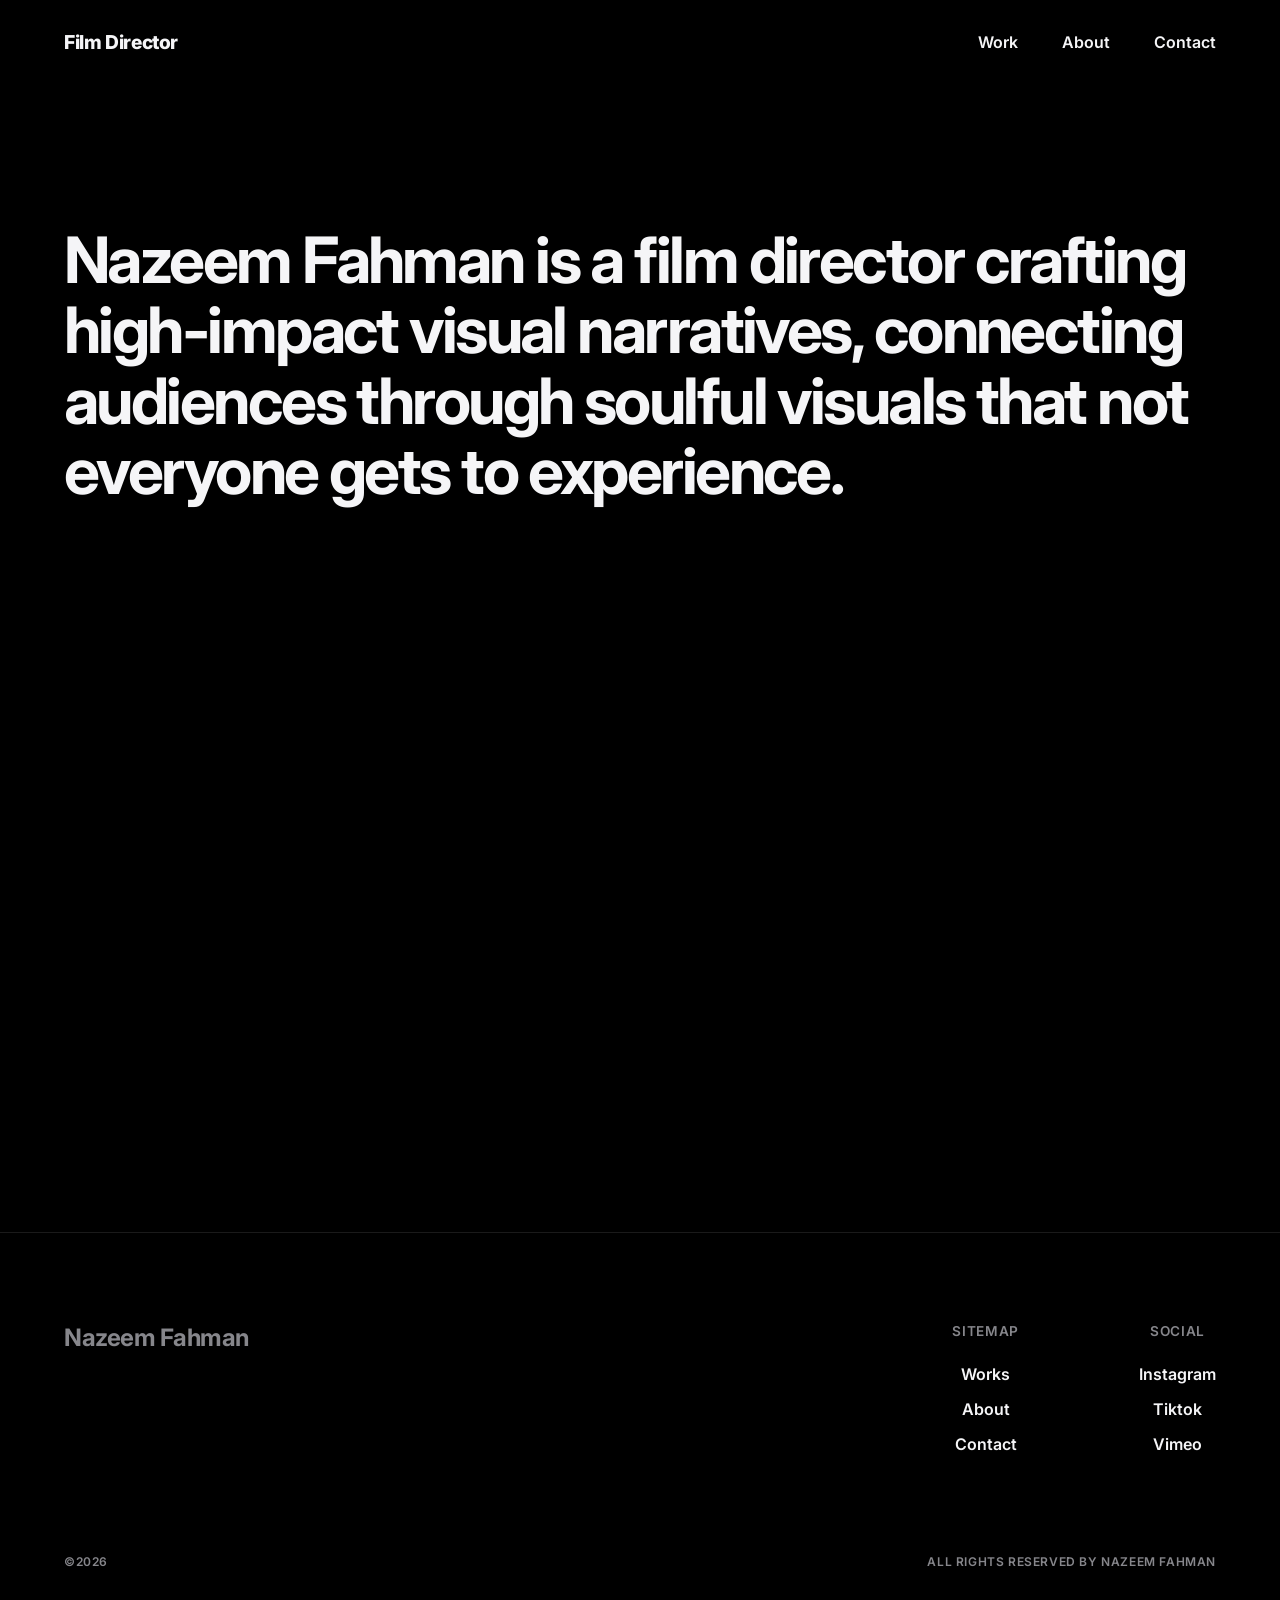
==== about/index.html @ 745b7d1c "s" ====
<!DOCTYPE html>
<html lang="en">
<head>
    <meta charset="UTF-8">
    <meta name="viewport" content="width=device-width, initial-scale=1.0">
    <title>About | Nazeem Fahman</title>
    <link rel="stylesheet" href="/style.css">
    <link href="https://fonts.googleapis.com/css2?family=Inter:wght@400;600;700;800&display=swap" rel="stylesheet">
</head>
<body>

    <!-- Minimalist Nav -->
    <nav>
        <div class="logo"><a href="/" style="color: inherit; text-decoration: none;">Film Director</a></div>
        <div class="nav-links">
            <a href="index.html#work">Work</a>
            <a href="about.html">About</a>
            <a href="index.html#contact">Contact</a>
        </div>
    </nav>

    <!-- Massive Typography About Section -->
    <section class="about-hero reveal active">
        <h1 class="about-statement">
            Nazeem Fahman is a film director crafting high-impact visual narratives, connecting audiences through soulful visuals that not everyone gets to experience.
        </h1>
    </section>

    <!-- Auto Sliding Image Marquee -->
    <section class="image-marquee reveal active">
        <div class="marquee-track">
            <!-- First Set of Images -->
            <div class="marquee-image" style="background-image: url('https://images.unsplash.com/photo-1536440136628-849c177e76a1?q=80&w=800&auto=format&fit=crop');"></div>
            <div class="marquee-image" style="background-image: url('https://images.unsplash.com/photo-1588661621245-e1194ab5f25a?q=80&w=800&auto=format&fit=crop');"></div>
            <div class="marquee-image" style="background-image: url('https://images.unsplash.com/photo-1626814026160-2237a95fc5a0?q=80&w=800&auto=format&fit=crop');"></div>
            <div class="marquee-image" style="background-image: url('https://images.unsplash.com/photo-1594492723653-5d519b7a4214?q=80&w=800&auto=format&fit=crop');"></div>
            
            <!-- Second Set of Images (Exact Duplicates) to create the seamless infinite loop -->
            <div class="marquee-image" style="background-image: url('https://images.unsplash.com/photo-1536440136628-849c177e76a1?q=80&w=800&auto=format&fit=crop');"></div>
            <div class="marquee-image" style="background-image: url('https://images.unsplash.com/photo-1588661621245-e1194ab5f25a?q=80&w=800&auto=format&fit=crop');"></div>
            <div class="marquee-image" style="background-image: url('https://images.unsplash.com/photo-1626814026160-2237a95fc5a0?q=80&w=800&auto=format&fit=crop');"></div>
            <div class="marquee-image" style="background-image: url('https://images.unsplash.com/photo-1594492723653-5d519b7a4214?q=80&w=800&auto=format&fit=crop');"></div>
        </div>
    </section>

    <!-- Modern Premium Footer -->
    <footer class="modern-footer">
        <div class="footer-top">
            <div class="footer-brand">
                <h3>Nazeem Fahman</h3>
            </div>
            <div class="footer-links">
                <div class="footer-column">
                    <h4>SITEMAP</h4>
                    <ul>
                        <li><a href="index.html#work">Works</a></li>
                        <li><a href="about.html">About</a></li>
                        <li><a href="index.html#contact">Contact</a></li>
                    </ul>
                </div>
                <div class="footer-column">
                    <h4>SOCIAL</h4>
                    <ul>
                        <li><a href="#" target="_blank">Instagram</a></li>
                        <li><a href="#" target="_blank">Tiktok</a></li>
                        <li><a href="#" target="_blank">Vimeo</a></li>
                    </ul>
                </div>
            </div>
        </div>
        <div class="footer-bottom">
            <p>&copy;2026</p>
            <p>ALL RIGHTS RESERVED BY NAZEEM FAHMAN</p>
        </div>
    </footer>

    <script src="script.js"></script>
</body>
</html>
---- style.css ----
/* Core Reset and Variables */
* {
    margin: 0;
    padding: 0;
    box-sizing: border-box;
}

:root {
    --bg-color: #000000;
    --text-primary: #f5f5f7; /* Apple's off-white */
    --text-secondary: #86868b;
}

body, html {
    font-family: 'Inter', -apple-system, BlinkMacSystemFont, sans-serif;
    background-color: var(--bg-color);
    color: var(--text-primary);
    -webkit-font-smoothing: antialiased;
    overflow-x: hidden;
}

/* Minimal Navigation */
nav {
    position: fixed;
    top: 0;
    width: 100%;
    padding: 30px 5vw;
    display: flex;
    justify-content: space-between;
    align-items: center;
    z-index: 100;
    mix-blend-mode: difference; /* Keeps nav visible over any background */
}

.logo {
    font-size: 1.2rem;
    font-weight: 800;
    letter-spacing: -0.02em;
}

.nav-links a {
    color: var(--text-primary);
    text-decoration: none;
    margin-left: 40px;
    font-size: 1rem;
    font-weight: 600;
    transition: opacity 0.3s;
}

.nav-links a:hover {
    opacity: 0.6;
}

/* Massive Hero Section */
.hero {
    height: 100vh;
    display: flex;
    flex-direction: column;
    justify-content: center;
    padding: 0 5vw;
    position: relative;
}

.hero h1 {
    font-size: clamp(4rem, 12vw, 12rem); /* Scales hugely based on screen size */
    font-weight: 800;
    line-height: 0.9;
    letter-spacing: -0.04em; /* Tight tracking for that modern look */
    margin: 0;
}

.hero h3 {
    font-size: clamp(1rem, 12vw, 12rem); /* Scales hugely based on screen size */
    font-weight: 800;
    line-height: 0.9;
    letter-spacing: -0.04em; /* Tight tracking for that modern look */
    margin: 0;
}

.hero p {
    margin-top: 30px;
    font-size: clamp(1.2rem, 2vw, 1.8rem);
    color: var(--text-secondary);
    max-width: 600px;
    font-weight: 400;
}

.scroll-indicator {
    position: absolute;
    bottom: 40px;
    left: 5vw;
    font-size: 0.9rem;
    text-transform: uppercase;
    letter-spacing: 0.1em;
    color: var(--text-secondary);
    animation: pulse 2s infinite;
}

@keyframes pulse {
    0%, 100% { opacity: 0.5; }
    50% { opacity: 1; }
}

/* Edge-to-Edge Project Layout */
.featured-project {
    padding: 15vh 5vw;
    display: flex;
    flex-direction: column;
    gap: 40px;
}

.project-image {
    width: 100%;
    height: 70vh;
    background-size: cover;
    background-position: center;
    border-radius: 4px;
}

.project-details h2 {
    font-size: clamp(3rem, 6vw, 6rem);
    font-weight: 800;
    letter-spacing: -0.03em;
    margin-bottom: 15px;
}

.project-meta {
    display: flex;
    gap: 20px;
    color: var(--text-secondary);
    font-size: 1.1rem;
    margin-bottom: 40px;
    text-transform: uppercase;
    letter-spacing: 0.05em;
}

.view-btn {
    display: inline-block;
    padding: 18px 40px;
    border: 1px solid var(--text-primary);
    color: var(--text-primary);
    text-decoration: none;
    font-size: 1rem;
    font-weight: 600;
    border-radius: 50px; /* Pill shape is very modern */
    transition: all 0.3s ease;
}

.view-btn:hover {
    background-color: var(--text-primary);
    color: var(--bg-color);
}

/* Contact Section */
.contact-section {
    padding: 20vh 5vw;
    text-align: center;
}

.massive-text {
    font-size: clamp(5rem, 15vw, 15rem);
    font-weight: 800;
    line-height: 0.85;
    letter-spacing: -0.05em;
    margin-bottom: 40px;
}

.email-link {
    font-size: clamp(1.5rem, 3vw, 3rem);
    color: var(--text-secondary);
    text-decoration: none;
    transition: color 0.3s;
}

.email-link:hover {
    color: var(--text-primary);
}

footer {
    text-align: center;
    padding: 40px;
    color: var(--text-secondary);
    font-size: 0.9rem;
}

/* Scroll Reveal Animation Classes */
.reveal {
    opacity: 0;
    transform: translateY(50px);
    transition: all 1s cubic-bezier(0.16, 1, 0.3, 1); /* Premium easing curve */
}

.reveal.active {
    opacity: 1;
    transform: translateY(0);
}

/* =========================================
   Modern Footer Styles
   ========================================= */
.modern-footer {
    padding: 10vh 5vw 5vh; /* Responsive padding */
    background-color: var(--bg-color);
    border-top: 1px solid rgba(255, 255, 255, 0.1); /* Very subtle top line */
}

.footer-top {
    display: flex;
    justify-content: space-between;
    margin-bottom: 100px;
}

.footer-brand h3 {
    font-size: 1.5rem;
    font-weight: 700;
    letter-spacing: -0.02em;
    margin: 0;
}

.footer-links {
    display: flex;
    gap: 120px; /* Space between Sitemap and Social columns */
}

.footer-column h4 {
    color: var(--text-secondary); /* Uses the gray variable */
    font-size: 0.85rem;
    font-weight: 600;
    margin-bottom: 25px;
    text-transform: uppercase;
    letter-spacing: 0.05em;
}

.footer-column ul {
    list-style: none;
    padding: 0;
    margin: 0;
    display: flex;
    flex-direction: column;
    gap: 15px;
}

.footer-column a {
    color: var(--text-primary);
    text-decoration: none;
    font-size: 1rem;
    font-weight: 600;
    transition: color 0.3s ease;
}

.footer-column a:hover {
    color: var(--text-secondary);
}

.footer-bottom {
    display: flex;
    justify-content: space-between;
    align-items: center;
    color: var(--text-secondary);
    font-size: 0.75rem;
    font-weight: 600;
    text-transform: uppercase;
    letter-spacing: 0.05em;
}

/* Mobile Responsiveness for the Footer */
@media screen and (max-width: 768px) {
    .footer-top {
        flex-direction: column;
        gap: 60px;
    }
    
    .footer-links {
        flex-direction: column;
        gap: 40px;
    }

    .footer-bottom {
        flex-direction: column;
        align-items: flex-start;
        gap: 15px;
        margin-top: 40px;
    }
}

/* =========================================
   About Page Specific Styles
   ========================================= */

/* Hero Text Section */
.about-hero {
    padding: 25vh 5vw 10vh; /* Pushes text down nicely from nav */
    max-width: 1400px;
}

.about-statement {
    font-size: clamp(2.5rem, 5vw, 5.5rem); /* Scales beautifully based on screen size */
    font-weight: 700;
    line-height: 1.1;
    letter-spacing: -0.04em;
    color: var(--text-primary);
    margin: 0;
}

/* Auto-Sliding Image Marquee */
.image-marquee {
    width: 100%;
    overflow: hidden;
    padding: 5vh 0 10vh 0; /* Space above and below slider */
    background: var(--bg-color);
}

.marquee-track {
    display: flex;
    gap: 30px;
    width: max-content;
    /* 30s is the speed. Lower = faster, Higher = slower */
    animation: scroll-marquee 30s linear infinite; 
}

.marquee-image {
    width: 400px;
    height: 500px;
    background-size: cover;
    background-position: center;
    border-radius: 4px; /* Slight rounding for a premium feel */
    flex-shrink: 0; /* Prevents images from squishing */
}

/* Hover effect to pause the slider so people can look at photos */
.marquee-track:hover {
    animation-play-state: paused;
}

/* The Animation Keyframes */
@keyframes scroll-marquee {
    0% {
        transform: translateX(0);
    }
    100% {
        /* Scrolls exactly half the width (which is one full set of images + gaps) */
        transform: translateX(calc(-50% - 15px)); 
    }
}

/* Mobile Adjustments for Slider */
@media screen and (max-width: 768px) {
    .marquee-image {
        width: 250px;
        height: 350px;
    }
}
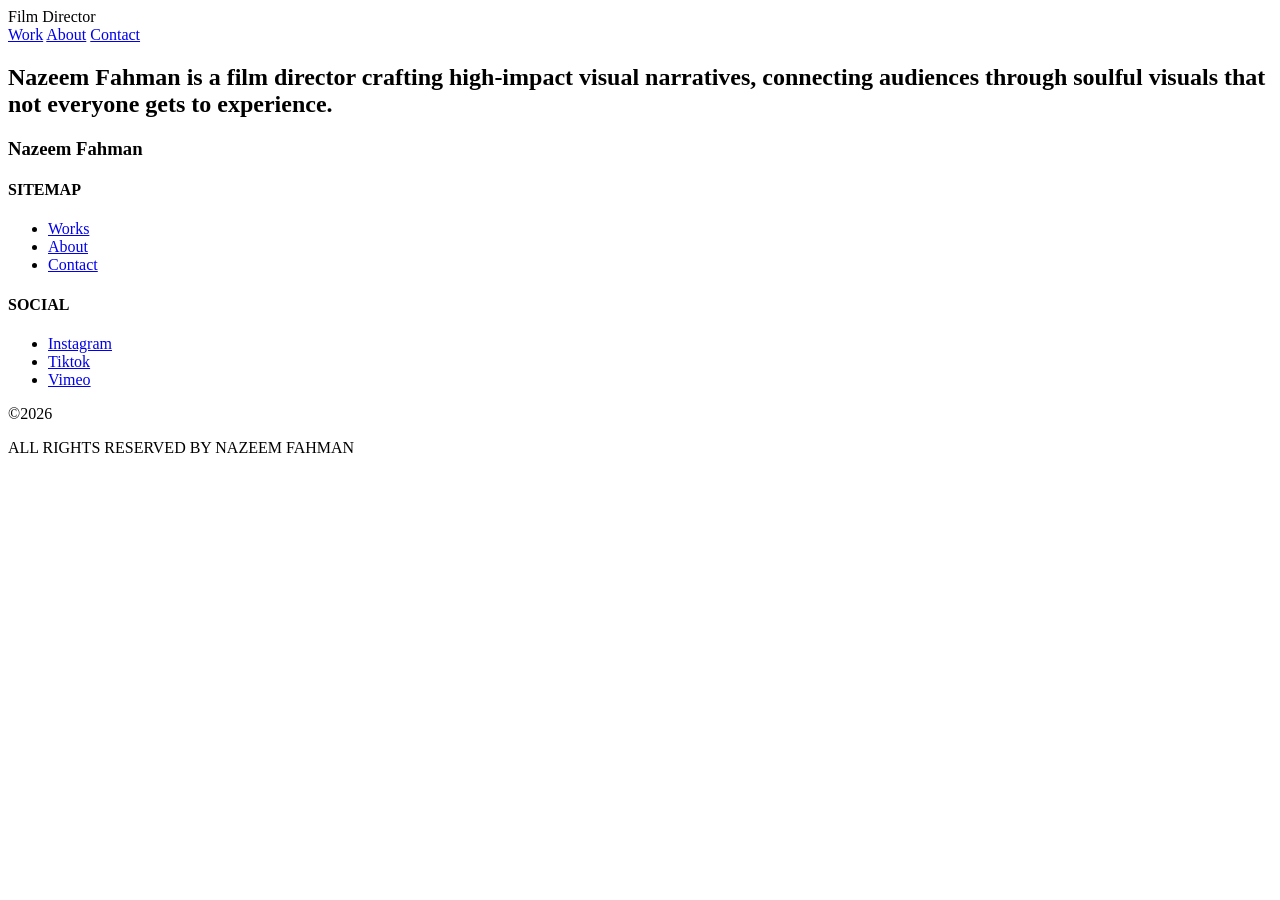
==== commit 7dfb1a7e: "s" ====
--- a/about/index.html
+++ b/about/index.html
@@ -4,7 +4,7 @@
     <meta charset="UTF-8">
     <meta name="viewport" content="width=device-width, initial-scale=1.0">
     <title>About | Nazeem Fahman</title>
-    <link rel="stylesheet" href="/style.css">
+    <link rel="stylesheet" href="style.css">
     <link href="https://fonts.googleapis.com/css2?family=Inter:wght@400;600;700;800&display=swap" rel="stylesheet">
 </head>
 <body>
@@ -21,9 +21,9 @@
 
     <!-- Massive Typography About Section -->
     <section class="about-hero reveal active">
-        <h1 class="about-statement">
+        <h2 class="about-statement">
             Nazeem Fahman is a film director crafting high-impact visual narratives, connecting audiences through soulful visuals that not everyone gets to experience.
-        </h1>
+        </h2>
     </section>
 
     <!-- Auto Sliding Image Marquee -->
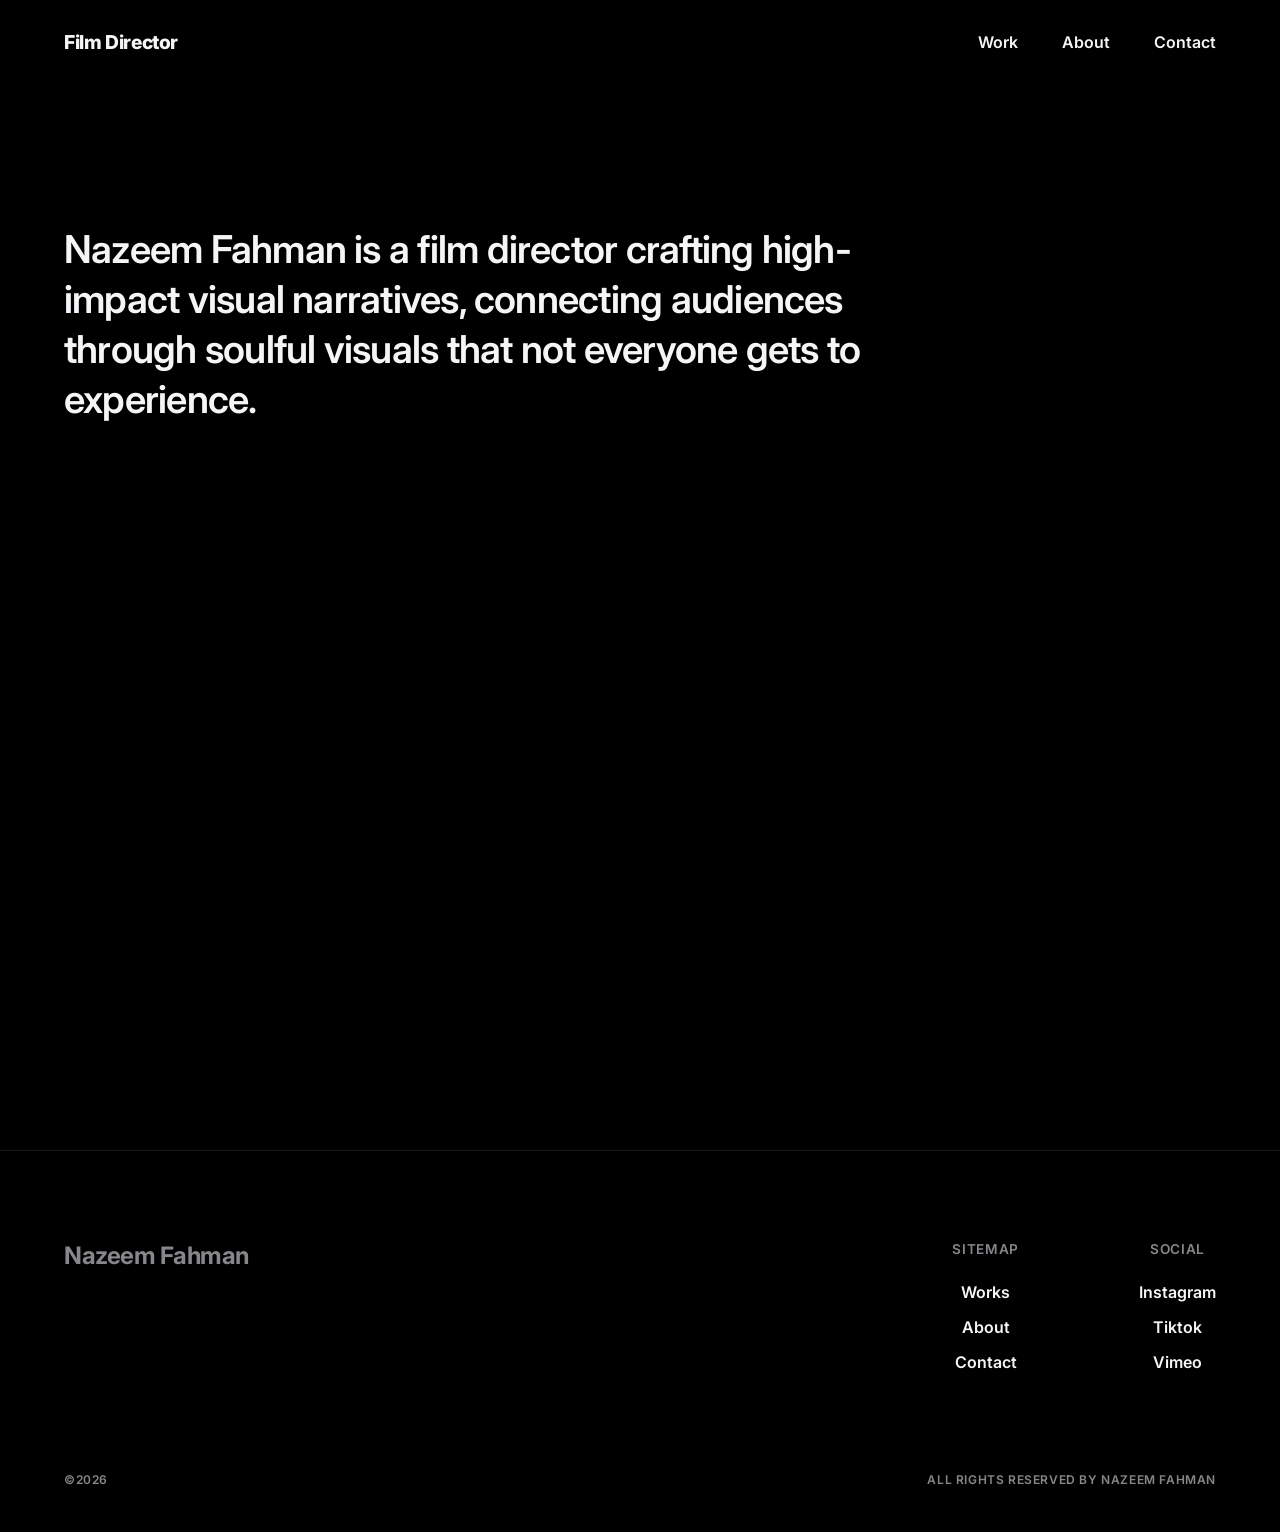
==== commit 751f5f6c: "s" ====
--- a/about/index.html
+++ b/about/index.html
@@ -4,7 +4,7 @@
     <meta charset="UTF-8">
     <meta name="viewport" content="width=device-width, initial-scale=1.0">
     <title>About | Nazeem Fahman</title>
-    <link rel="stylesheet" href="style.css">
+    <link rel="stylesheet" href="/style.css">
     <link href="https://fonts.googleapis.com/css2?family=Inter:wght@400;600;700;800&display=swap" rel="stylesheet">
 </head>
 <body>
--- a/style.css
+++ b/style.css
@@ -0,0 +1,352 @@
+/* Core Reset and Variables */
+* {
+    margin: 0;
+    padding: 0;
+    box-sizing: border-box;
+}
+
+:root {
+    --bg-color: #000000;
+    --text-primary: #f5f5f7; /* Apple's off-white */
+    --text-secondary: #86868b;
+}
+
+body, html {
+    font-family: 'Inter', -apple-system, BlinkMacSystemFont, sans-serif;
+    background-color: var(--bg-color);
+    color: var(--text-primary);
+    -webkit-font-smoothing: antialiased;
+    overflow-x: hidden;
+}
+
+/* Minimal Navigation */
+nav {
+    position: fixed;
+    top: 0;
+    width: 100%;
+    padding: 30px 5vw;
+    display: flex;
+    justify-content: space-between;
+    align-items: center;
+    z-index: 100;
+    mix-blend-mode: difference; /* Keeps nav visible over any background */
+}
+
+.logo {
+    font-size: 1.2rem;
+    font-weight: 800;
+    letter-spacing: -0.02em;
+}
+
+.nav-links a {
+    color: var(--text-primary);
+    text-decoration: none;
+    margin-left: 40px;
+    font-size: 1rem;
+    font-weight: 600;
+    transition: opacity 0.3s;
+}
+
+.nav-links a:hover {
+    opacity: 0.6;
+}
+
+/* Massive Hero Section */
+.hero {
+    height: 100vh;
+    display: flex;
+    flex-direction: column;
+    justify-content: center;
+    padding: 0 5vw;
+    position: relative;
+}
+
+.hero h1 {
+    font-size: clamp(4rem, 12vw, 12rem); /* Scales hugely based on screen size */
+    font-weight: 800;
+    line-height: 0.9;
+    letter-spacing: -0.04em; /* Tight tracking for that modern look */
+    margin: 0;
+}
+
+.hero h3 {
+    font-size: clamp(1rem, 12vw, 12rem); /* Scales hugely based on screen size */
+    font-weight: 800;
+    line-height: 0.9;
+    letter-spacing: -0.04em; /* Tight tracking for that modern look */
+    margin: 0;
+}
+
+.hero p {
+    margin-top: 30px;
+    font-size: clamp(1.2rem, 2vw, 1.8rem);
+    color: var(--text-secondary);
+    max-width: 600px;
+    font-weight: 400;
+}
+
+.scroll-indicator {
+    position: absolute;
+    bottom: 40px;
+    left: 5vw;
+    font-size: 0.9rem;
+    text-transform: uppercase;
+    letter-spacing: 0.1em;
+    color: var(--text-secondary);
+    animation: pulse 2s infinite;
+}
+
+@keyframes pulse {
+    0%, 100% { opacity: 0.5; }
+    50% { opacity: 1; }
+}
+
+/* Edge-to-Edge Project Layout */
+.featured-project {
+    padding: 15vh 5vw;
+    display: flex;
+    flex-direction: column;
+    gap: 40px;
+}
+
+.project-image {
+    width: 100%;
+    height: 70vh;
+    background-size: cover;
+    background-position: center;
+    border-radius: 4px;
+}
+
+.project-details h2 {
+    font-size: clamp(3rem, 6vw, 6rem);
+    font-weight: 800;
+    letter-spacing: -0.03em;
+    margin-bottom: 15px;
+}
+
+.project-meta {
+    display: flex;
+    gap: 20px;
+    color: var(--text-secondary);
+    font-size: 1.1rem;
+    margin-bottom: 40px;
+    text-transform: uppercase;
+    letter-spacing: 0.05em;
+}
+
+.view-btn {
+    display: inline-block;
+    padding: 18px 40px;
+    border: 1px solid var(--text-primary);
+    color: var(--text-primary);
+    text-decoration: none;
+    font-size: 1rem;
+    font-weight: 600;
+    border-radius: 50px; /* Pill shape is very modern */
+    transition: all 0.3s ease;
+}
+
+.view-btn:hover {
+    background-color: var(--text-primary);
+    color: var(--bg-color);
+}
+
+/* Contact Section */
+.contact-section {
+    padding: 20vh 5vw;
+    text-align: center;
+}
+
+.massive-text {
+    font-size: clamp(5rem, 15vw, 15rem);
+    font-weight: 800;
+    line-height: 0.85;
+    letter-spacing: -0.05em;
+    margin-bottom: 40px;
+}
+
+.email-link {
+    font-size: clamp(1.5rem, 3vw, 3rem);
+    color: var(--text-secondary);
+    text-decoration: none;
+    transition: color 0.3s;
+}
+
+.email-link:hover {
+    color: var(--text-primary);
+}
+
+footer {
+    text-align: center;
+    padding: 40px;
+    color: var(--text-secondary);
+    font-size: 0.9rem;
+}
+
+/* Scroll Reveal Animation Classes */
+.reveal {
+    opacity: 0;
+    transform: translateY(50px);
+    transition: all 1s cubic-bezier(0.16, 1, 0.3, 1); /* Premium easing curve */
+}
+
+.reveal.active {
+    opacity: 1;
+    transform: translateY(0);
+}
+
+/* =========================================
+   Modern Footer Styles
+   ========================================= */
+.modern-footer {
+    padding: 10vh 5vw 5vh; /* Responsive padding */
+    background-color: var(--bg-color);
+    border-top: 1px solid rgba(255, 255, 255, 0.1); /* Very subtle top line */
+}
+
+.footer-top {
+    display: flex;
+    justify-content: space-between;
+    margin-bottom: 100px;
+}
+
+.footer-brand h3 {
+    font-size: 1.5rem;
+    font-weight: 700;
+    letter-spacing: -0.02em;
+    margin: 0;
+}
+
+.footer-links {
+    display: flex;
+    gap: 120px; /* Space between Sitemap and Social columns */
+}
+
+.footer-column h4 {
+    color: var(--text-secondary); /* Uses the gray variable */
+    font-size: 0.85rem;
+    font-weight: 600;
+    margin-bottom: 25px;
+    text-transform: uppercase;
+    letter-spacing: 0.05em;
+}
+
+.footer-column ul {
+    list-style: none;
+    padding: 0;
+    margin: 0;
+    display: flex;
+    flex-direction: column;
+    gap: 15px;
+}
+
+.footer-column a {
+    color: var(--text-primary);
+    text-decoration: none;
+    font-size: 1rem;
+    font-weight: 600;
+    transition: color 0.3s ease;
+}
+
+.footer-column a:hover {
+    color: var(--text-secondary);
+}
+
+.footer-bottom {
+    display: flex;
+    justify-content: space-between;
+    align-items: center;
+    color: var(--text-secondary);
+    font-size: 0.75rem;
+    font-weight: 600;
+    text-transform: uppercase;
+    letter-spacing: 0.05em;
+}
+
+/* Mobile Responsiveness for the Footer */
+@media screen and (max-width: 768px) {
+    .footer-top {
+        flex-direction: column;
+        gap: 60px;
+    }
+    
+    .footer-links {
+        flex-direction: column;
+        gap: 40px;
+    }
+
+    .footer-bottom {
+        flex-direction: column;
+        align-items: flex-start;
+        gap: 15px;
+        margin-top: 40px;
+    }
+}
+
+/* =========================================
+   About Page Specific Styles
+   ========================================= */
+
+/* Hero Text Section */
+.about-hero {
+    padding: 25vh 5vw 10vh; /* Pushes text down nicely from nav */
+    max-width: 1400px;
+}
+
+.about-statement {
+    /* Changed from clamp(2.5rem, 5vw, 5.5rem) to smaller values */
+    font-size: clamp(1.5rem, 3vw, 3.5rem); 
+    font-weight: 600; /* Dropped from 700 to 600 so it feels less heavy */
+    line-height: 1.3; /* Increased line height slightly for readability at smaller sizes */
+    letter-spacing: -0.02em;
+    color: var(--text-primary);
+    margin: 0;
+    max-width: 900px; /* Added this to keep the text from stretching too wide on big screens */
+}
+
+/* Auto-Sliding Image Marquee */
+.image-marquee {
+    width: 100%;
+    overflow: hidden;
+    padding: 5vh 0 10vh 0; /* Space above and below slider */
+    background: var(--bg-color);
+}
+
+.marquee-track {
+    display: flex;
+    gap: 30px;
+    width: max-content;
+    /* 30s is the speed. Lower = faster, Higher = slower */
+    animation: scroll-marquee 30s linear infinite; 
+}
+
+.marquee-image {
+    width: 400px;
+    height: 500px;
+    background-size: cover;
+    background-position: center;
+    border-radius: 4px; /* Slight rounding for a premium feel */
+    flex-shrink: 0; /* Prevents images from squishing */
+}
+
+/* Hover effect to pause the slider so people can look at photos */
+
+
+/* The Animation Keyframes */
+@keyframes scroll-marquee {
+    0% {
+        transform: translateX(0);
+    }
+    100% {
+        /* Scrolls exactly half the width (which is one full set of images + gaps) */
+        transform: translateX(calc(-50% - 15px)); 
+    }
+}
+
+/* Mobile Adjustments for Slider */
+@media screen and (max-width: 768px) {
+    .marquee-image {
+        width: 250px;
+        height: 350px;
+    }
+}
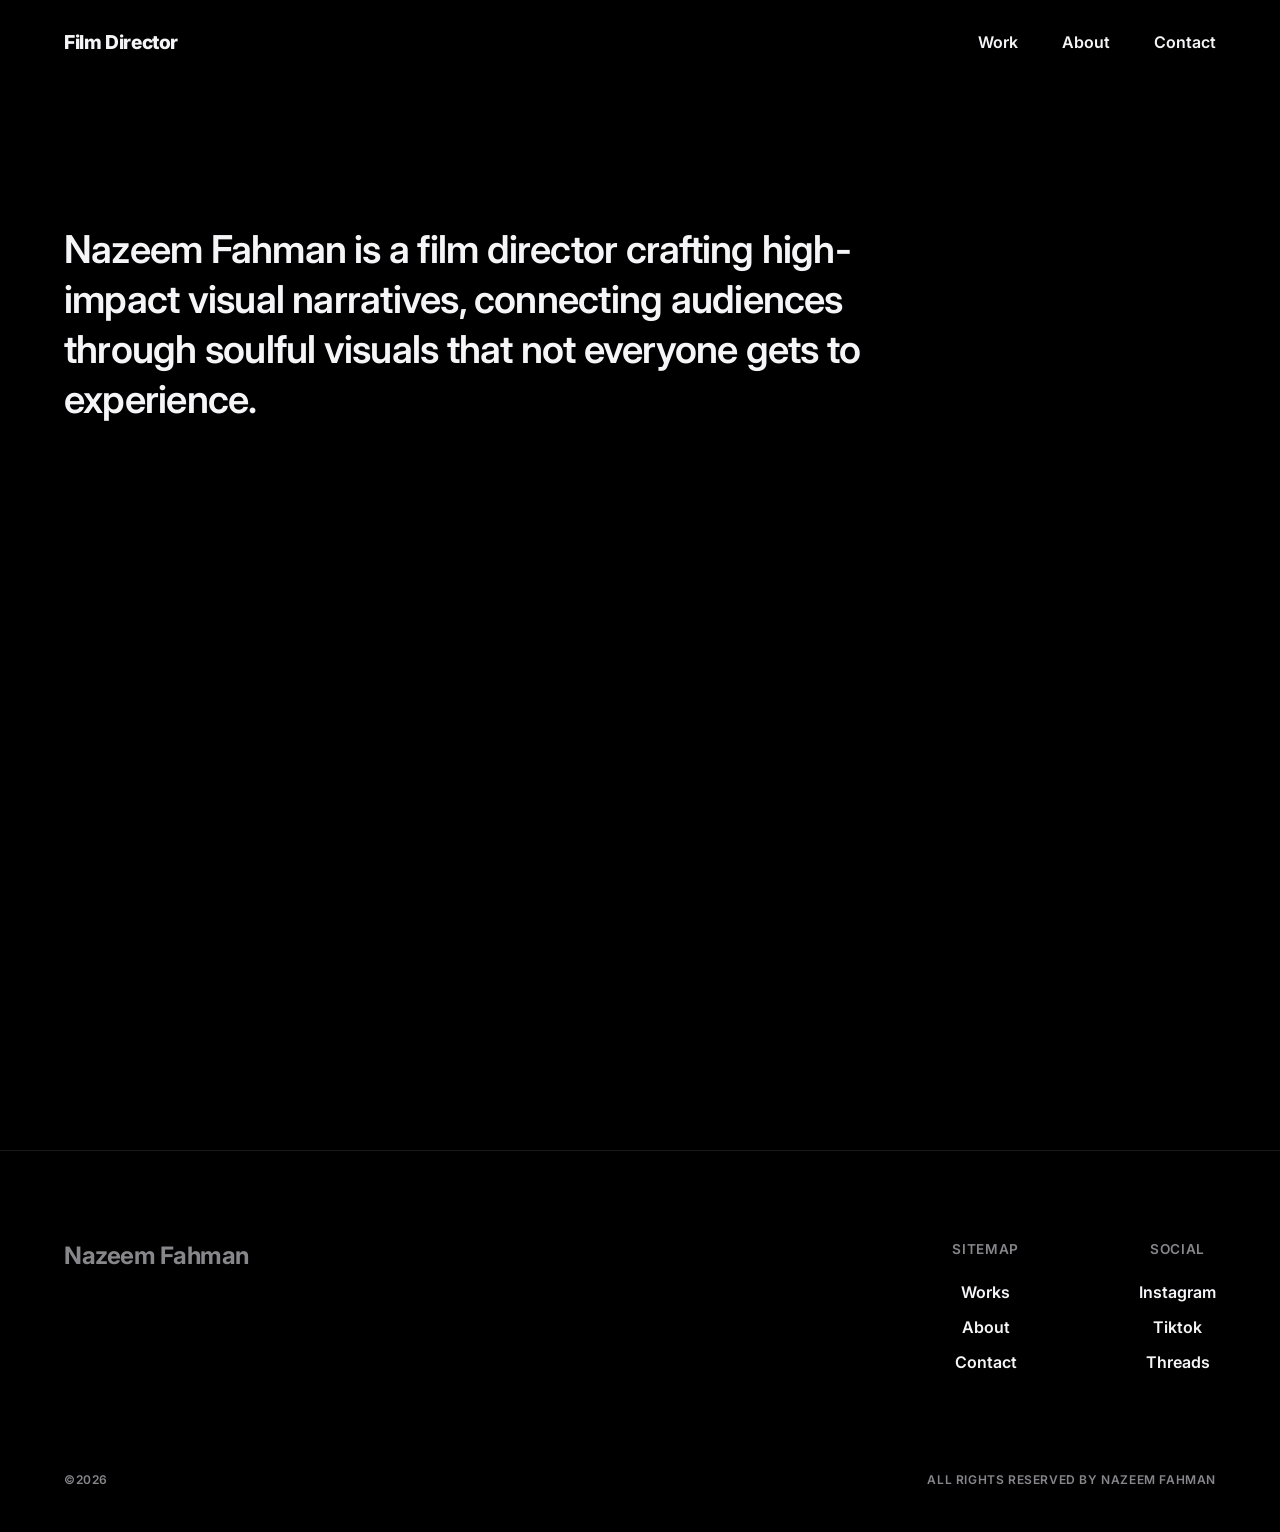
==== commit 82afc671: "f" ====
--- a/about/index.html
+++ b/about/index.html
@@ -6,6 +6,8 @@
     <title>About | Nazeem Fahman</title>
     <link rel="stylesheet" href="/style.css">
     <link href="https://fonts.googleapis.com/css2?family=Inter:wght@400;600;700;800&display=swap" rel="stylesheet">
+    <link href="/assets/img/logo.png" rel="icon" media="(prefers-color-scheme: light)">
+    <link href="/assets/img/logowhite.png" rel="icon" media="(prefers-color-scheme: dark)">
 </head>
 <body>
 
@@ -13,9 +15,9 @@
     <nav>
         <div class="logo"><a href="/" style="color: inherit; text-decoration: none;">Film Director</a></div>
         <div class="nav-links">
-            <a href="index.html#work">Work</a>
-            <a href="about.html">About</a>
-            <a href="index.html#contact">Contact</a>
+            <a href="/#work">Work</a>
+            <a href="/">About</a>
+            <a href="/#contact">Contact</a>
         </div>
     </nav>
 
@@ -53,17 +55,17 @@
                 <div class="footer-column">
                     <h4>SITEMAP</h4>
                     <ul>
-                        <li><a href="index.html#work">Works</a></li>
-                        <li><a href="about.html">About</a></li>
-                        <li><a href="index.html#contact">Contact</a></li>
+                        <li><a href="#work">Works</a></li>
+                        <li><a href="/about">About</a></li>
+                        <li><a href="#contact">Contact</a></li>
                     </ul>
                 </div>
                 <div class="footer-column">
                     <h4>SOCIAL</h4>
                     <ul>
-                        <li><a href="#" target="_blank">Instagram</a></li>
-                        <li><a href="#" target="_blank">Tiktok</a></li>
-                        <li><a href="#" target="_blank">Vimeo</a></li>
+                        <li><a href="https://www.instagram.com/nazeemfahman/" target="_blank">Instagram</a></li>
+                        <li><a href="https://www.tiktok.com/@nazeemfahman" target="_blank">Tiktok</a></li>
+                        <li><a href="https://www.threads.com/@nazeemfahman" target="_blank">Threads</a></li>
                     </ul>
                 </div>
             </div>
